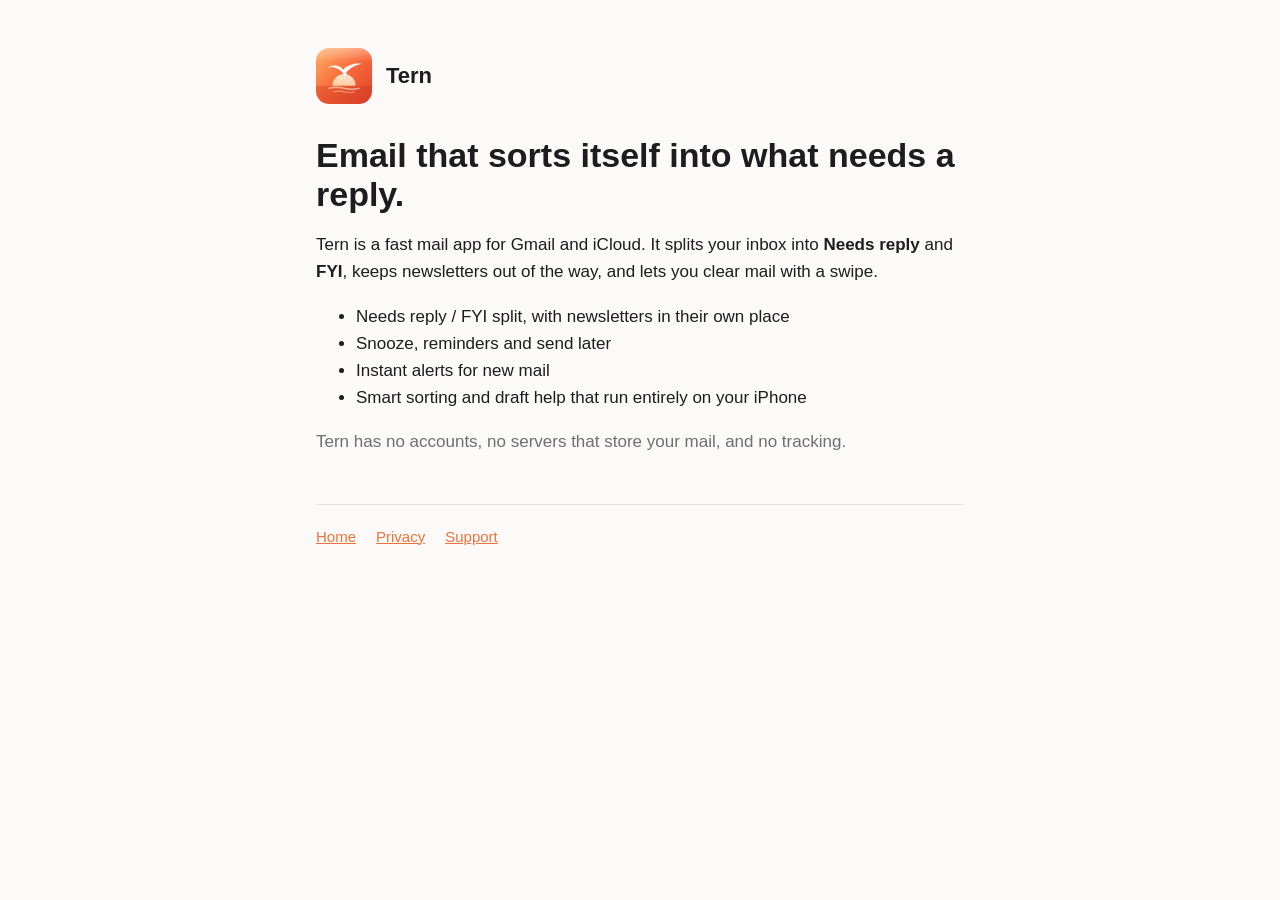
==== index.html @ 9106a0fc "Tern website: home, privacy, support Co-Authored-By: Claude Opus 5.5 <noreply@anthropic.com>" ====
<!doctype html><html lang="en"><head><meta charset="utf-8"><meta name="viewport" content="width=device-width,initial-scale=1"><link rel="stylesheet" href="style.css"><link rel="icon" href="icon.png"><title>Tern Inbox</title></head><body><main><header><img src="icon.png" alt=""><a href="./">Tern</a></header>
<h1>Email that sorts itself into what needs a reply.</h1>
<p>Tern is a fast mail app for Gmail and iCloud. It splits your inbox into <b>Needs reply</b> and <b>FYI</b>, keeps newsletters out of the way, and lets you clear mail with a swipe.</p>
<ul><li>Needs reply / FYI split, with newsletters in their own place</li><li>Snooze, reminders and send later</li><li>Instant alerts for new mail</li><li>Smart sorting and draft help that run entirely on your iPhone</li></ul>
<p class="muted">Tern has no accounts, no servers that store your mail, and no tracking.</p>
<nav><a href="./">Home</a><a href="privacy.html">Privacy</a><a href="support.html">Support</a></nav></main></body></html>
---- style.css ----
:root{--bg:#fbfaf8;--fg:#1d1d1f;--muted:#6e6e73;--accent:#e8743b;--line:#e5e2dd}
@media (prefers-color-scheme:dark){:root{--bg:#111113;--fg:#f5f5f7;--muted:#a1a1a6;--line:#2c2c30}}
*{box-sizing:border-box}body{margin:0;background:var(--bg);color:var(--fg);font:17px/1.6 -apple-system,BlinkMacSystemFont,"Segoe UI",sans-serif}
main{max-width:680px;margin:0 auto;padding:48px 16px 80px}a{color:var(--accent)}
header{display:flex;align-items:center;gap:14px;margin-bottom:32px}header img{width:56px;height:56px;border-radius:13px}
header a{color:inherit;text-decoration:none;font-weight:700;font-size:22px}
h1{font-size:34px;line-height:1.15;margin:0 0 12px}h2{font-size:20px;margin:32px 0 6px}.muted{color:var(--muted)}
nav{margin-top:48px;padding-top:20px;border-top:1px solid var(--line);display:flex;gap:20px;font-size:15px}
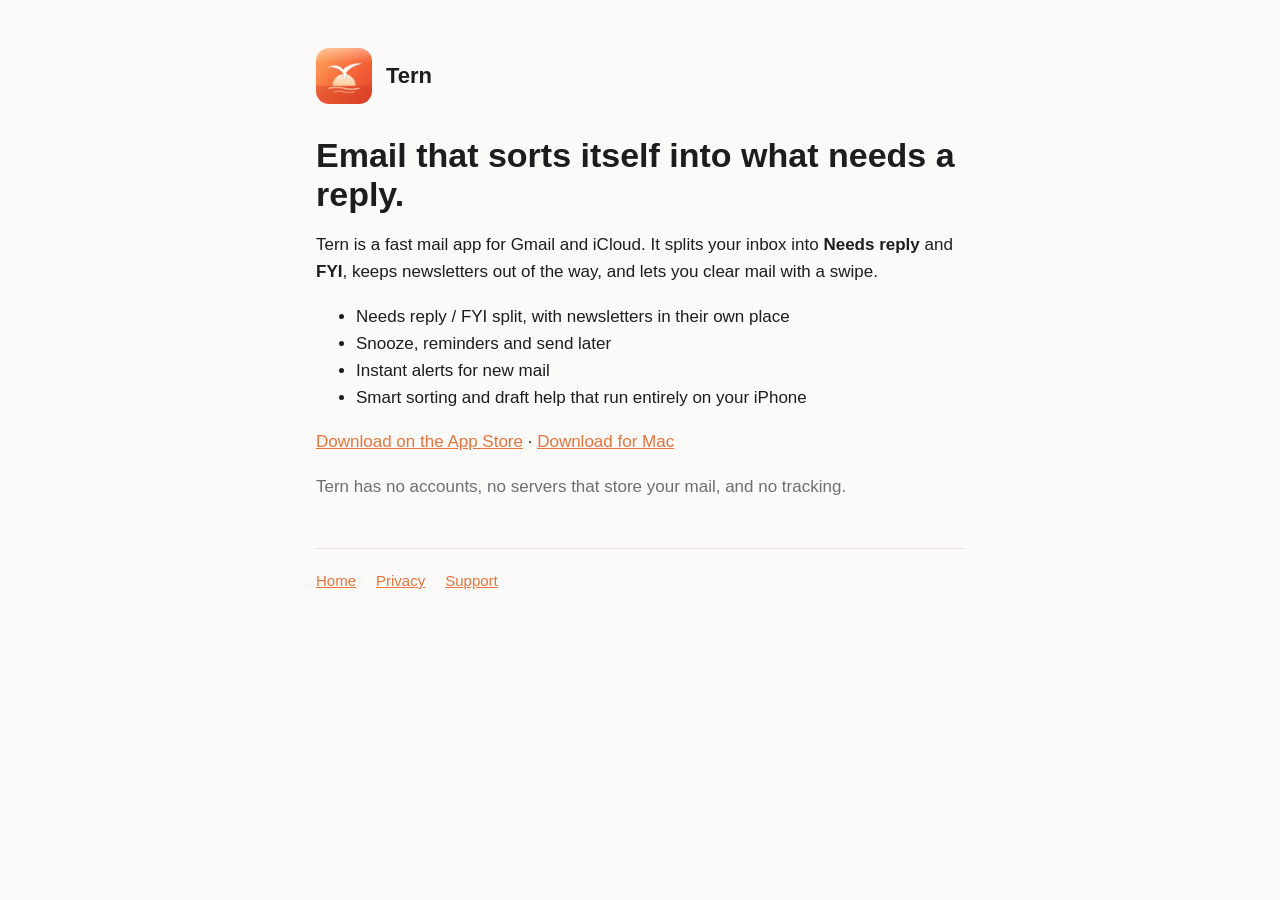
==== commit 86ad43cb: "Add App Store and Mac download links Co-Authored-By: Claude Sonnet 5.5 <noreply@anthropic.com>" ====
--- a/index.html
+++ b/index.html
@@ -2,5 +2,6 @@
 <h1>Email that sorts itself into what needs a reply.</h1>
 <p>Tern is a fast mail app for Gmail and iCloud. It splits your inbox into <b>Needs reply</b> and <b>FYI</b>, keeps newsletters out of the way, and lets you clear mail with a swipe.</p>
 <ul><li>Needs reply / FYI split, with newsletters in their own place</li><li>Snooze, reminders and send later</li><li>Instant alerts for new mail</li><li>Smart sorting and draft help that run entirely on your iPhone</li></ul>
+<p><a href="https://apps.apple.com/gb/app/tern-inbox/id6832356359">Download on the App Store</a> · <a href="https://github.com/tern-inbox/tern/releases/latest">Download for Mac</a></p>
 <p class="muted">Tern has no accounts, no servers that store your mail, and no tracking.</p>
 <nav><a href="./">Home</a><a href="privacy.html">Privacy</a><a href="support.html">Support</a></nav></main></body></html>
